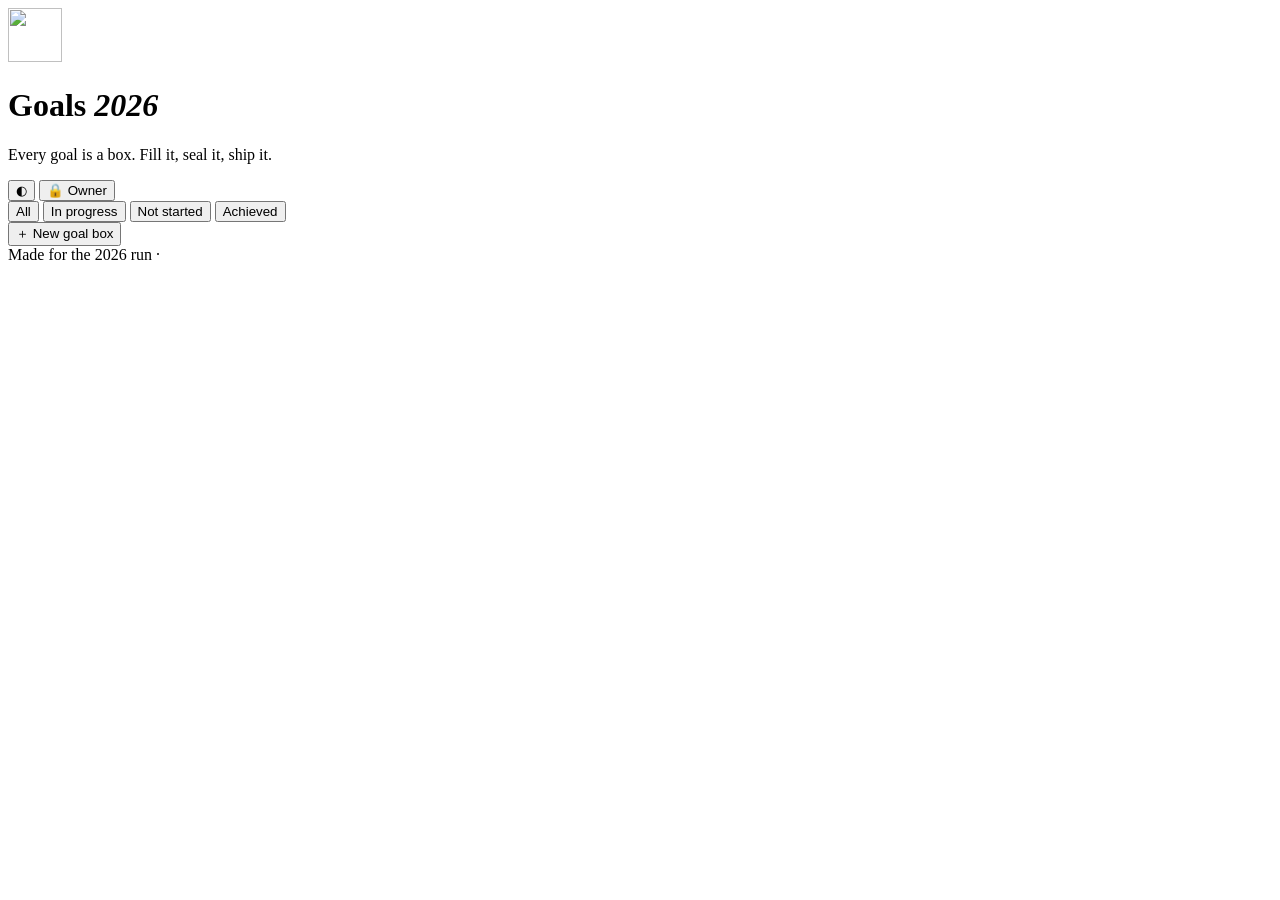
==== goals2026/static/index.html @ 22037d2d "Add Goals 2026 board: goal boxes with missions and checklists Flask + SQLite app deployed to goals20" ====
<!doctype html>
<html lang="en">
<head>
<meta charset="utf-8">
<meta name="viewport" content="width=device-width, initial-scale=1">
<title>Goals 2026</title>
<meta name="description" content="Goals 2026 — every goal is a box, every box holds missions, every mission is a checklist.">
<link rel="icon" href="/static/favicon.svg" type="image/svg+xml">
<link rel="icon" href="/static/icon-32.png" sizes="32x32" type="image/png">
<link rel="apple-touch-icon" href="/static/icon-180.png">
<link rel="manifest" href="/static/manifest.webmanifest">
<meta name="theme-color" content="#ff6b3d">
<link rel="preconnect" href="https://fonts.googleapis.com">
<link rel="preconnect" href="https://fonts.gstatic.com" crossorigin>
<link href="https://fonts.googleapis.com/css2?family=Fraunces:opsz,wght@9..144,600;9..144,800&family=Space+Grotesk:wght@400;500;700&display=swap" rel="stylesheet">
<link rel="stylesheet" href="/static/style.css?v=2">
</head>
<body>
<div class="bg-grid" aria-hidden="true"></div>

<header class="top">
  <div class="brand">
    <img class="brand-mark" src="/static/favicon.svg" alt="" width="54" height="54">
    <div>
      <h1>Goals <em>2026</em></h1>
      <p class="tag">Every goal is a box. Fill it, seal it, ship it.</p>
    </div>
  </div>
  <div class="top-actions">
    <button class="icon-btn" id="themeBtn" title="Toggle theme" aria-label="Toggle theme">◐</button>
    <button class="btn ghost" id="lockBtn">🔒 Owner</button>
  </div>
</header>

<section class="hero" id="hero">
  <div class="big-ring" id="bigRing"></div>
  <div class="stats" id="stats"></div>
</section>

<section class="toolbar">
  <div class="chips" id="filters" role="tablist">
    <button class="chip on" data-f="all">All</button>
    <button class="chip" data-f="active">In progress</button>
    <button class="chip" data-f="todo">Not started</button>
    <button class="chip" data-f="done">Achieved</button>
  </div>
  <button class="btn primary owner-only" id="addGoalBtn">＋ New goal box</button>
</section>

<main class="grid" id="grid" aria-live="polite"></main>

<section class="wins" id="wins"></section>

<footer class="foot">Made for the 2026 run · <span id="today"></span></footer>

<!-- goal detail -->
<dialog id="goalDlg" class="dlg goal-dlg"></dialog>

<!-- goal editor -->
<dialog id="editDlg" class="dlg small">
  <form id="editForm" method="dialog">
    <h2 id="editTitle">New goal box</h2>
    <label>Title<input name="title" required maxlength="120" dir="auto" placeholder="e.g. Reach 1K followers"></label>
    <div class="row2">
      <label>Emoji<input name="emoji" maxlength="16" placeholder="🎯"></label>
      <label>Category<input name="category" maxlength="40" dir="auto" placeholder="Career"></label>
    </div>
    <label>Deadline<input name="deadline" type="date"></label>
    <label>Why it matters<textarea name="why" maxlength="400" rows="2" dir="auto" placeholder="One line to keep you going"></textarea></label>
    <div class="pick-label">Color</div>
    <div class="swatches" id="colorPick"></div>
    <div class="pick-label">Texture</div>
    <div class="swatches tex" id="texPick"></div>
    <div class="dlg-actions">
      <button type="button" class="btn ghost" data-close>Cancel</button>
      <button type="submit" class="btn primary">Save</button>
    </div>
  </form>
</dialog>

<!-- login -->
<dialog id="loginDlg" class="dlg small">
  <form id="loginForm" method="dialog">
    <h2>Owner login</h2>
    <p class="muted">Visitors can look. Only you can edit.</p>
    <label>Password<input name="password" type="password" required autocomplete="current-password"></label>
    <p class="err" id="loginErr"></p>
    <div class="dlg-actions">
      <button type="button" class="btn ghost" data-close>Cancel</button>
      <button type="submit" class="btn primary">Unlock</button>
    </div>
  </form>
</dialog>

<div class="toast" id="toast" role="status"></div>
<canvas id="confetti" aria-hidden="true"></canvas>
<script src="/static/app.js?v=2"></script>
</body>
</html>
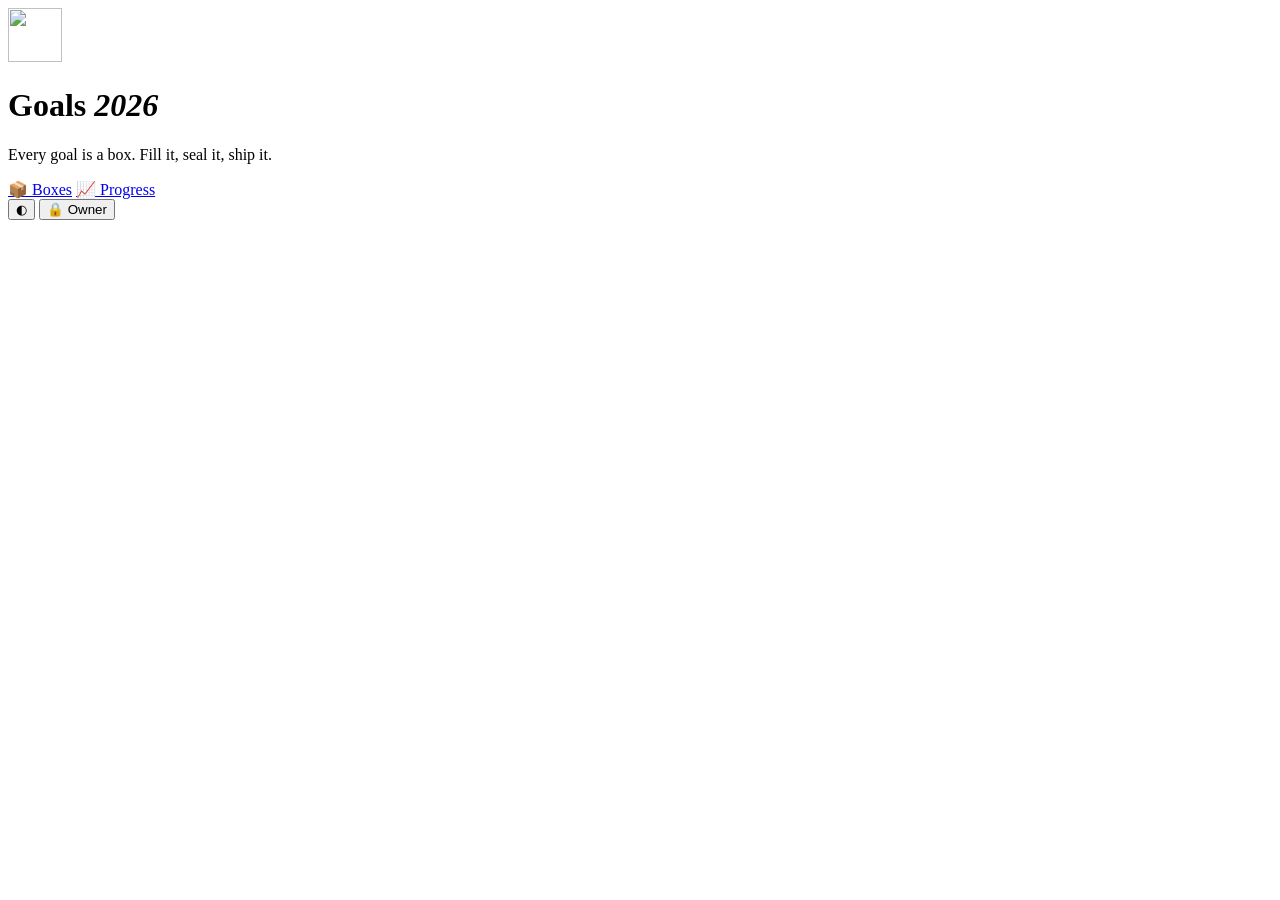
==== commit 7534ea7c: "Goals 2026: boxes-only main tab, stats moved to a Progress tab The main view shows only the goal box" ====
--- a/goals2026/static/index.html
+++ b/goals2026/static/index.html
@@ -13,10 +13,9 @@
 <link rel="preconnect" href="https://fonts.googleapis.com">
 <link rel="preconnect" href="https://fonts.gstatic.com" crossorigin>
 <link href="https://fonts.googleapis.com/css2?family=Fraunces:opsz,wght@9..144,600;9..144,800&family=Space+Grotesk:wght@400;500;700&display=swap" rel="stylesheet">
-<link rel="stylesheet" href="/static/style.css?v=2">
+<link rel="stylesheet" href="/static/style.css?v=6">
 </head>
 <body>
-<div class="bg-grid" aria-hidden="true"></div>
 
 <header class="top">
   <div class="brand">
@@ -26,32 +25,29 @@
       <p class="tag">Every goal is a box. Fill it, seal it, ship it.</p>
     </div>
   </div>
+  <nav class="tabs" role="tablist">
+    <a href="#" class="tab" data-view="boxes" role="tab">📦 Boxes</a>
+    <a href="#progress" class="tab" data-view="progress" role="tab">📈 Progress</a>
+  </nav>
   <div class="top-actions">
     <button class="icon-btn" id="themeBtn" title="Toggle theme" aria-label="Toggle theme">◐</button>
     <button class="btn ghost" id="lockBtn">🔒 Owner</button>
   </div>
 </header>
 
-<section class="hero" id="hero">
-  <div class="big-ring" id="bigRing"></div>
-  <div class="stats" id="stats"></div>
-</section>
-
-<section class="toolbar">
-  <div class="chips" id="filters" role="tablist">
-    <button class="chip on" data-f="all">All</button>
-    <button class="chip" data-f="active">In progress</button>
-    <button class="chip" data-f="todo">Not started</button>
-    <button class="chip" data-f="done">Achieved</button>
-  </div>
-  <button class="btn primary owner-only" id="addGoalBtn">＋ New goal box</button>
-</section>
-
 <main class="grid" id="grid" aria-live="polite"></main>
 
-<section class="wins" id="wins"></section>
-
-<footer class="foot">Made for the 2026 run · <span id="today"></span></footer>
+<main class="progress" id="progressView" hidden>
+  <section class="hero">
+    <div class="big-ring" id="bigRing"></div>
+    <div class="stats" id="stats"></div>
+  </section>
+  <section class="plist-wrap">
+    <h2>Goal by goal</h2>
+    <div class="plist" id="plist"></div>
+  </section>
+  <section class="wins" id="wins"></section>
+</main>
 
 <!-- goal detail -->
 <dialog id="goalDlg" class="dlg goal-dlg"></dialog>
@@ -69,8 +65,6 @@
     <label>Why it matters<textarea name="why" maxlength="400" rows="2" dir="auto" placeholder="One line to keep you going"></textarea></label>
     <div class="pick-label">Color</div>
     <div class="swatches" id="colorPick"></div>
-    <div class="pick-label">Texture</div>
-    <div class="swatches tex" id="texPick"></div>
     <div class="dlg-actions">
       <button type="button" class="btn ghost" data-close>Cancel</button>
       <button type="submit" class="btn primary">Save</button>
@@ -94,6 +88,6 @@
 
 <div class="toast" id="toast" role="status"></div>
 <canvas id="confetti" aria-hidden="true"></canvas>
-<script src="/static/app.js?v=2"></script>
+<script src="/static/app.js?v=6"></script>
 </body>
 </html>
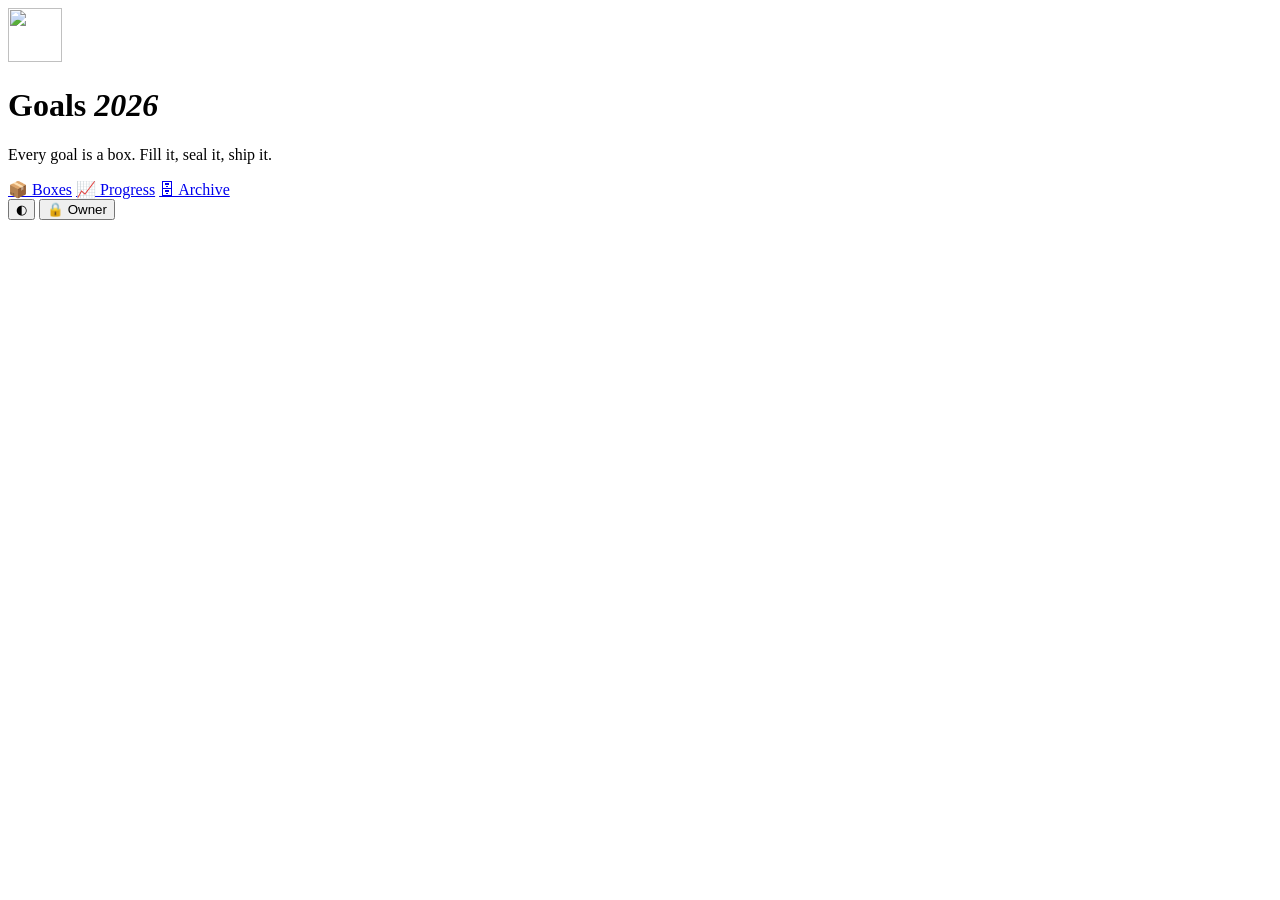
==== commit 3fee1316: "Goals 2026: archive/restore goals and edit straight from a box - goals.archived_at column (auto-migr" ====
--- a/goals2026/static/index.html
+++ b/goals2026/static/index.html
@@ -13,7 +13,7 @@
 <link rel="preconnect" href="https://fonts.googleapis.com">
 <link rel="preconnect" href="https://fonts.gstatic.com" crossorigin>
 <link href="https://fonts.googleapis.com/css2?family=Fraunces:opsz,wght@9..144,600;9..144,800&family=Space+Grotesk:wght@400;500;700&display=swap" rel="stylesheet">
-<link rel="stylesheet" href="/static/style.css?v=6">
+<link rel="stylesheet" href="/static/style.css?v=8">
 </head>
 <body>
 
@@ -28,6 +28,7 @@
   <nav class="tabs" role="tablist">
     <a href="#" class="tab" data-view="boxes" role="tab">📦 Boxes</a>
     <a href="#progress" class="tab" data-view="progress" role="tab">📈 Progress</a>
+    <a href="#archive" class="tab" data-view="archive" role="tab">🗄 Archive <span class="count" id="archiveCount" hidden></span></a>
   </nav>
   <div class="top-actions">
     <button class="icon-btn" id="themeBtn" title="Toggle theme" aria-label="Toggle theme">◐</button>
@@ -36,6 +37,11 @@
 </header>
 
 <main class="grid" id="grid" aria-live="polite"></main>
+
+<main class="archive" id="archiveView" hidden>
+  <p class="archive-note">Archived boxes are off the board but keep all their missions and steps. Restore one any time.</p>
+  <div class="grid" id="agrid"></div>
+</main>
 
 <main class="progress" id="progressView" hidden>
   <section class="hero">
@@ -88,6 +94,6 @@
 
 <div class="toast" id="toast" role="status"></div>
 <canvas id="confetti" aria-hidden="true"></canvas>
-<script src="/static/app.js?v=6"></script>
+<script src="/static/app.js?v=8"></script>
 </body>
 </html>
